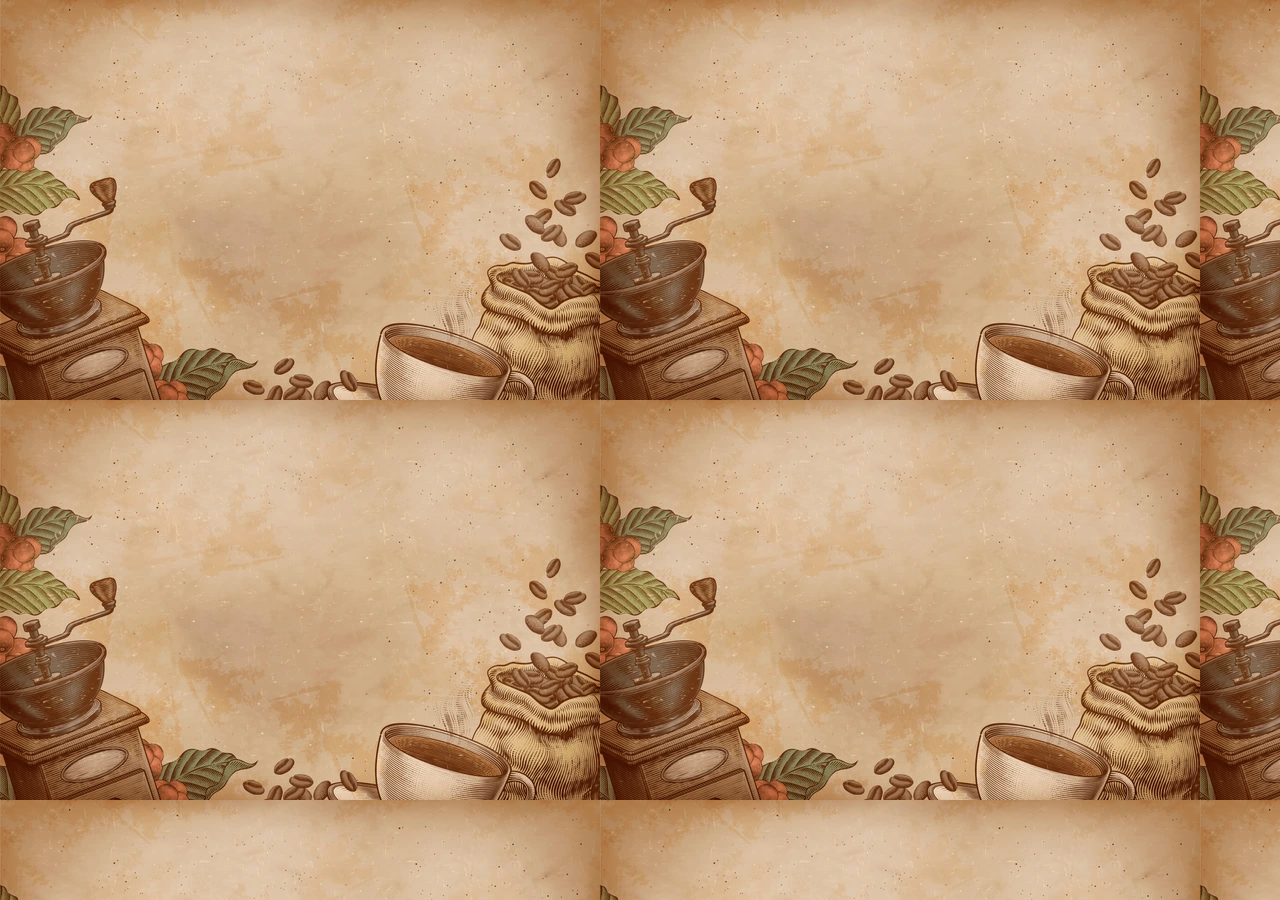
==== qr_menu.html @ b986402e "firtscommit" ====
<!DOCTYPE html>
<html lang="en">
<head>
    <meta charset="UTF-8">
    <meta name="viewport" content="width=device-width, initial-scale=1.0">
    <link rel="stylesheet" href="/css/reset.css">
    <link rel="stylesheet" href="/css/qr.css">
    <title>Menu</title>
</head>

<body>

    

</body>


</html>
---- css/qr.css ----
body{
    background-image: url('/src/imagenes/coffe01.jpeg');
}
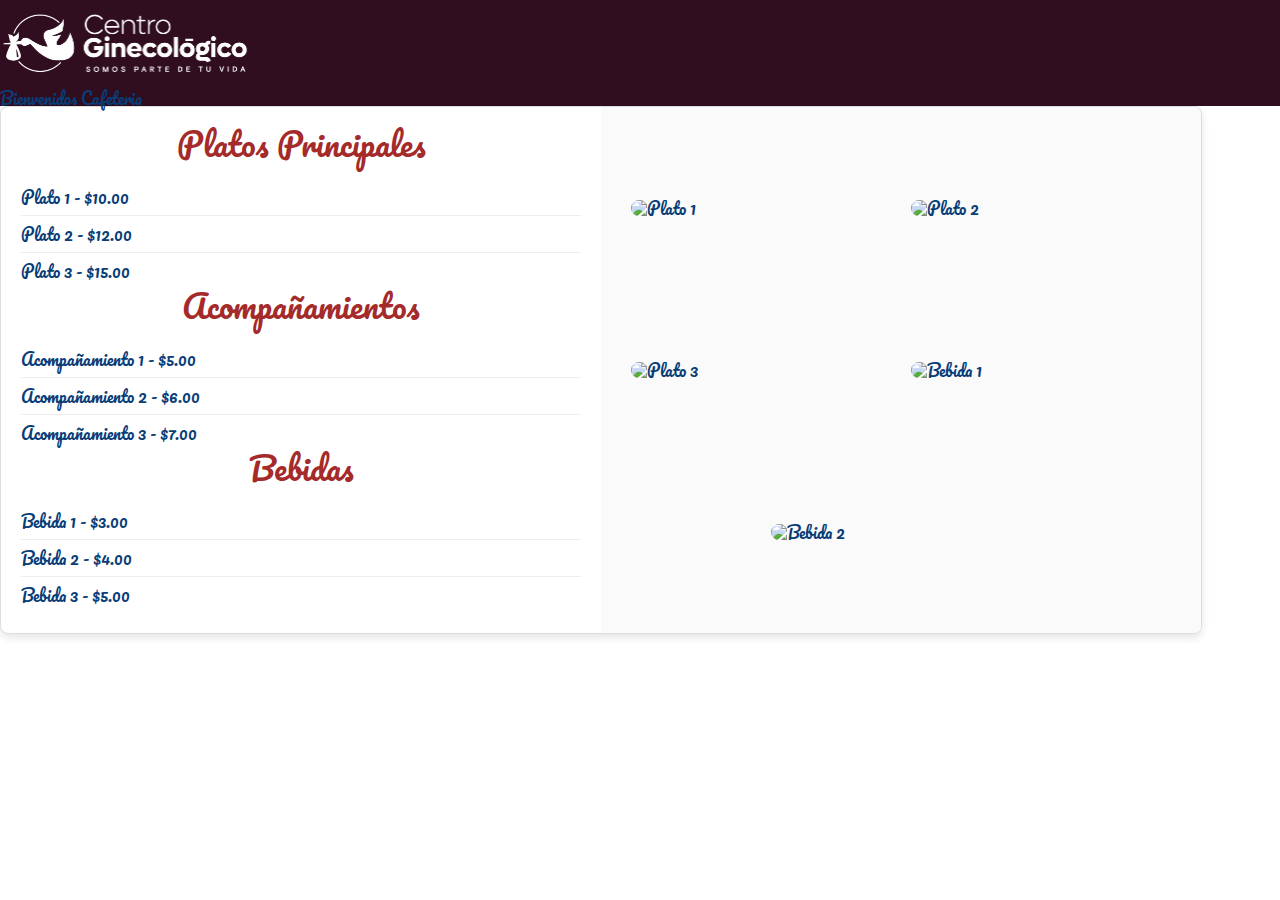
==== commit 178db47e: "probandoqr" ====
--- a/qr_menu.html
+++ b/qr_menu.html
@@ -9,8 +9,41 @@
 </head>
 
 <body>
+           
+        <div class="header">
+            <img id="main-logo" src="/src/resources/Logotipos-CentroGinecologico2023-09.png" /> 
+                <p>Bienvenidos Cafeteria </p>
+            </div>
+            <div class="container">
+                <div class="menu-section">
+                    <h2>Platos Principales</h2>
+                    <ul>
+                        <li>Plato 1 - $10.00</li>
+                        <li>Plato 2 - $12.00</li>
+                        <li>Plato 3 - $15.00</li>
+                    </ul>
+                    <h2>Acompañamientos</h2>
+                    <ul>
+                        <li>Acompañamiento 1 - $5.00</li>
+                        <li>Acompañamiento 2 - $6.00</li>
+                        <li>Acompañamiento 3 - $7.00</li>
+                    </ul>
+                    <h2>Bebidas</h2>
+                    <ul>
+                        <li>Bebida 1 - $3.00</li>
+                        <li>Bebida 2 - $4.00</li>
+                        <li>Bebida 3 - $5.00</li>
+                    </ul>
+                </div>
 
-    
+
+                <div class="images-section">
+                    <img src="src/imagenes/plato1.png" alt="Plato 1">
+                    <img src="src/imagenes/plato2.png" alt="Plato 2">
+                    <img src="src/imagenes/plato3.png" alt="Plato 3">
+                    <img src="src/imagenes/bebida1.png" alt="Bebida 1">
+                    <img src="src/imagenes/bebida2.png" alt="Bebida 2">
+                </div>
 
 </body>
 
--- a/css/qr.css
+++ b/css/qr.css
@@ -1,3 +1,80 @@
-body{
-    background-image: url('/src/imagenes/coffe01.jpeg');
+
+@import url('https://fonts.googleapis.com/css2?family=Pacifico&display=swap');
+
+body {
+    font-family: 'Pacifico', cursive;
+    color: #083D77;
+}
+
+h2{
+    color: brown;
+    font-size: xx-large;
+}
+
+h1{
+    font-size: xx-large;
+}
+
+#main-logo{
+    width: 250px;
+}
+
+.container {
+    display: flex;
+    flex-wrap: wrap;
+    max-width: 1200px;
+    width: 100%;
+    background-color: #fff;
+    border: 1px solid #ddd;
+    border-radius: 8px;
+    box-shadow: 0 4px 8px rgba(0, 0, 0, 0.1);
+    overflow: hidden;
+}
+.menu-section {
+    flex: 1;
+    padding: 20px;
+}
+.menu-section h2 {
+    text-align: center;
+    margin-bottom: 20px;
+}
+.menu-section ul {
+    list-style: none;
+    padding: 0;
+}
+.menu-section li {
+    padding: 10px 0;
+    border-bottom: 1px solid #eee;
+}
+.menu-section li:last-child {
+    border-bottom: none;
+}
+.images-section {
+    flex: 1;
+    display: flex;
+    flex-wrap: wrap;
+    padding: 20px;
+    justify-content: center;
+    align-items: center;
+    background-color: #fafafa;
+}
+.images-section img {
+    margin: 10px;
+    border-radius: 8px;
+    width: calc(50% - 20px);
+    height: auto;
+}
+
+.header{
+    background-color: #310D20;
+}
+
+@media (max-width: 768px) {
+    .container {
+        flex-direction: column;
+    }
+    .images-section img {
+        width: 100%;
+        margin: 10px 0;
+    }
 }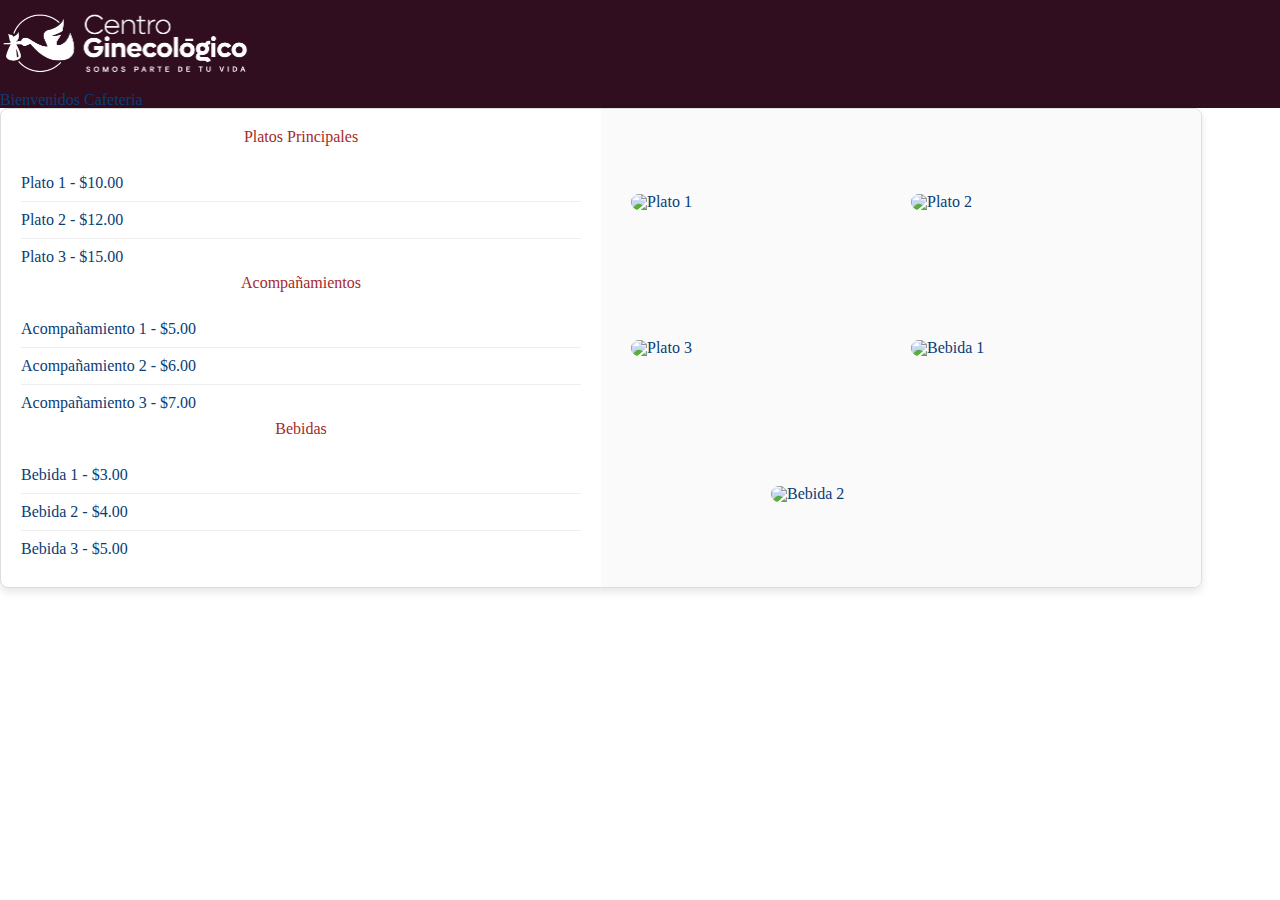
==== commit dc66e6c4: "fixresources" ====
--- a/qr_menu.html
+++ b/qr_menu.html
@@ -3,17 +3,18 @@
 <head>
     <meta charset="UTF-8">
     <meta name="viewport" content="width=device-width, initial-scale=1.0">
-    <link rel="stylesheet" href="/css/reset.css">
-    <link rel="stylesheet" href="/css/qr.css">
+    <link rel="stylesheet" href="styles/qr.css">
+    <link rel="stylesheet" href="styles/reset.css">
     <title>Menu</title>
 </head>
 
 <body>
            
         <div class="header">
-            <img id="main-logo" src="/src/resources/Logotipos-CentroGinecologico2023-09.png" /> 
+            <img id="main-logo" src="/images/Logotipos-CentroGinecologico2023-09.png" /> 
                 <p>Bienvenidos Cafeteria </p>
             </div>
+
             <div class="container">
                 <div class="menu-section">
                     <h2>Platos Principales</h2>
--- a/styles/qr.css
+++ b/styles/qr.css
@@ -0,0 +1,80 @@
+
+@import url('https://fonts.googleapis.com/css2?family=Pacifico&display=swap');
+
+body {
+    font-family: 'Pacifico', cursive;
+    color: #083D77;
+}
+
+h2{
+    color: brown;
+    font-size: xx-large;
+}
+
+h1{
+    font-size: xx-large;
+}
+
+#main-logo{
+    width: 250px;
+}
+
+.container {
+    display: flex;
+    flex-wrap: wrap;
+    max-width: 1200px;
+    width: 100%;
+    background-color: #fff;
+    border: 1px solid #ddd;
+    border-radius: 8px;
+    box-shadow: 0 4px 8px rgba(0, 0, 0, 0.1);
+    overflow: hidden;
+}
+.menu-section {
+    flex: 1;
+    padding: 20px;
+}
+.menu-section h2 {
+    text-align: center;
+    margin-bottom: 20px;
+}
+.menu-section ul {
+    list-style: none;
+    padding: 0;
+}
+.menu-section li {
+    padding: 10px 0;
+    border-bottom: 1px solid #eee;
+}
+.menu-section li:last-child {
+    border-bottom: none;
+}
+.images-section {
+    flex: 1;
+    display: flex;
+    flex-wrap: wrap;
+    padding: 20px;
+    justify-content: center;
+    align-items: center;
+    background-color: #fafafa;
+}
+.images-section img {
+    margin: 10px;
+    border-radius: 8px;
+    width: calc(50% - 20px);
+    height: auto;
+}
+
+.header{
+    background-color: #310D20;
+}
+
+@media (max-width: 768px) {
+    .container {
+        flex-direction: column;
+    }
+    .images-section img {
+        width: 100%;
+        margin: 10px 0;
+    }
+}